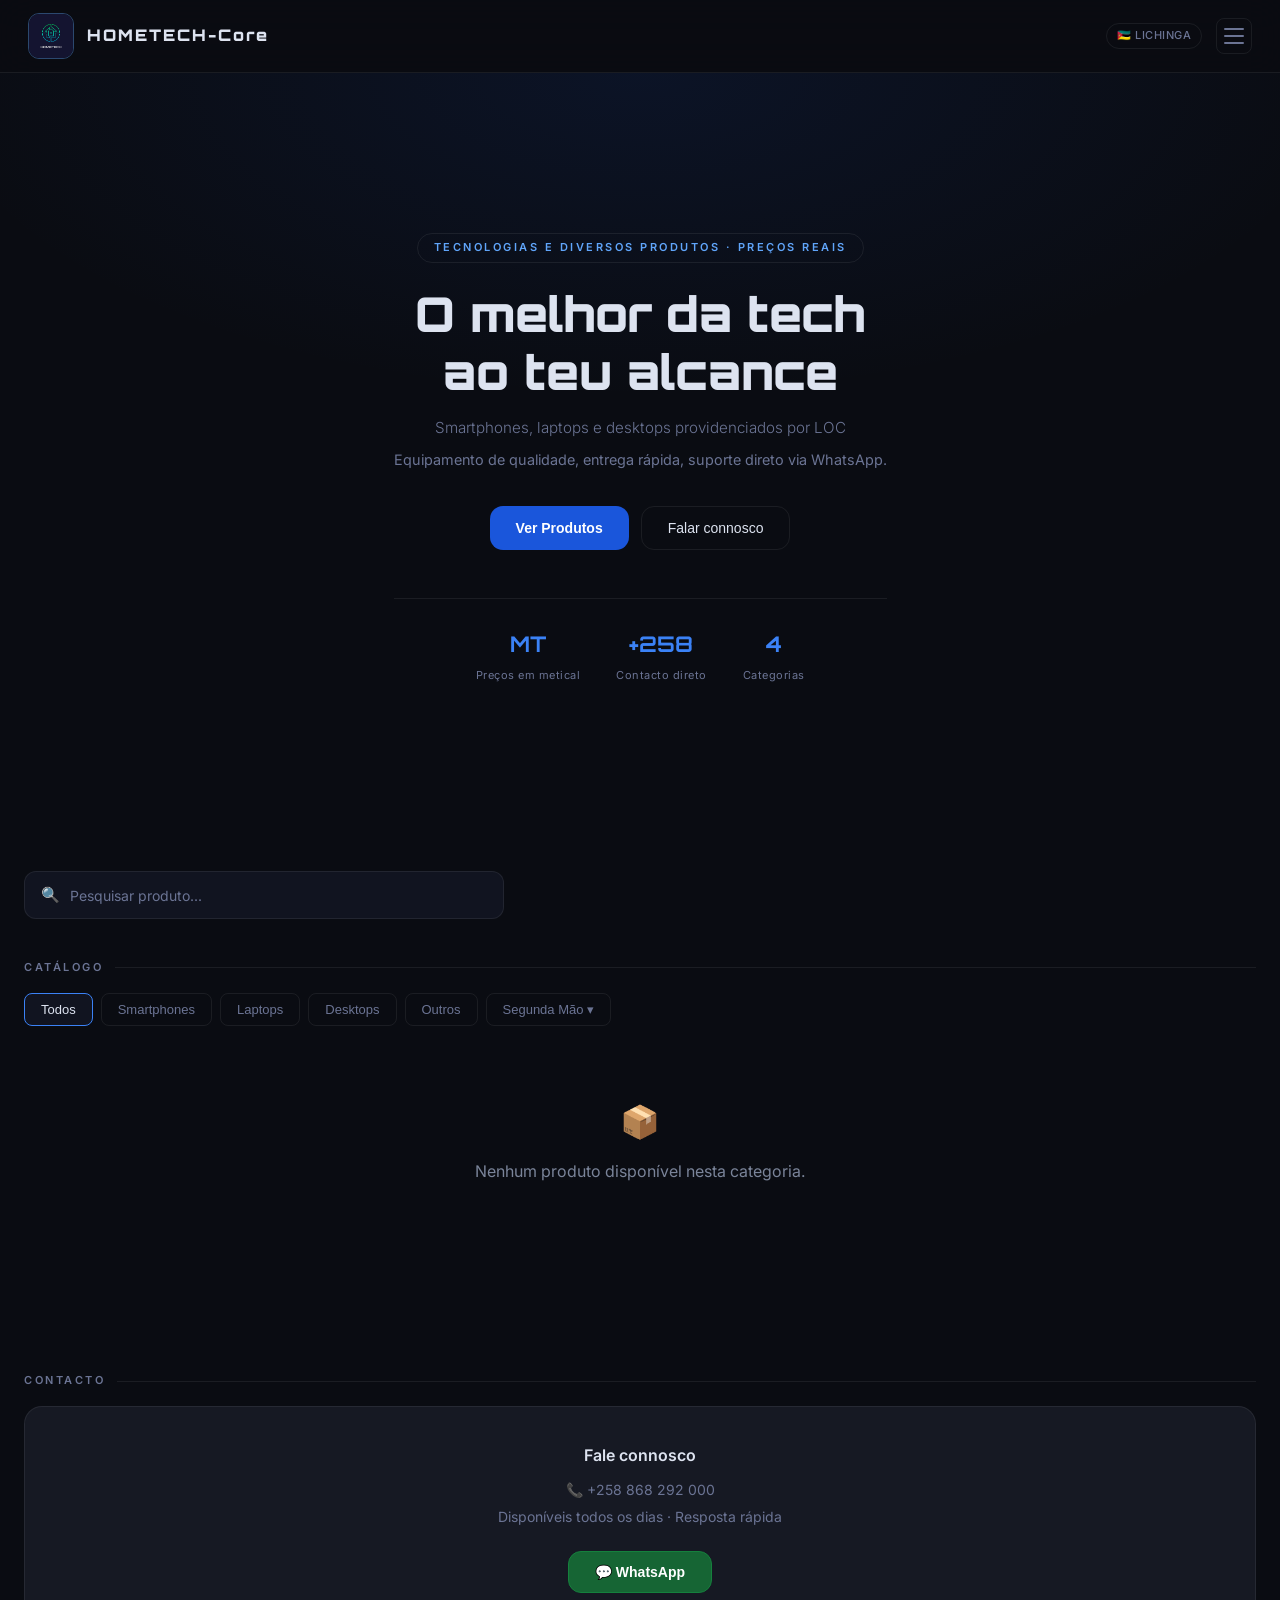
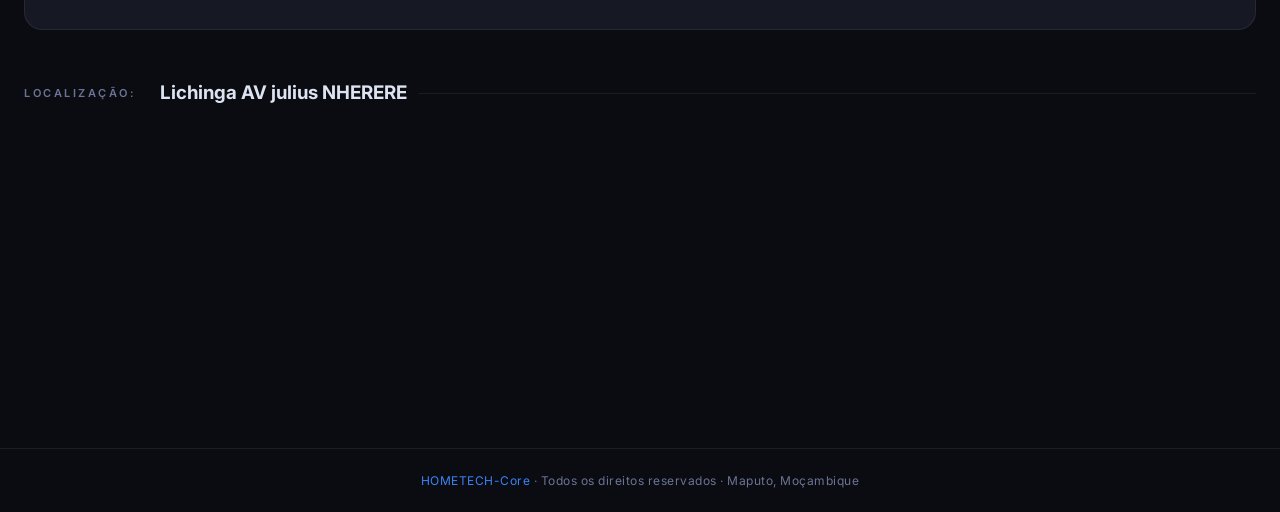
==== index.html @ bbe7be43 "Add files via upload" ====
<!DOCTYPE html>
<html lang="pt-pt">
<head>
  <meta charset="UTF-8">
  <meta name="viewport" content="width=device-width, initial-scale=1.0">
  <title>HOMETECH-Core</title>
  <link rel="stylesheet" href="style.css">
</head>

<body>

<!-- TOPO -->
<header class="topo">
  <div class="topo-left">
    <img src="logo.jpg" class="logo" alt="HOMETECH-Core">
    <h1>HOMETECH-Core</h1>
  </div>
  <div style="display:flex; align-items:center; gap:14px;">
    <span class="topo-badge">🇲🇿 LICHINGA</span>
    <a href="admin.html" title="Painel Admin" class="hamburger">
      <span></span>
      <span></span>
      <span></span>
    </a>
  </div>
</header>

<!-- HERO -->
<section class="hero">
  <div class="hero-content">
    <span class="hero-eyebrow">Tecnologias e diversos produtos · Preços reais</span>
    <h2>O melhor da tech<br>ao teu alcance</h2>
    <p class="tagline">Smartphones, laptops e desktops providenciados por LOC</p>
    <p>Equipamento de qualidade, entrega rápida, suporte direto via WhatsApp.</p>

    <div class="hero-btns">
      <button class="btn-primary" onclick="scrollToProdutos()">Ver Produtos</button>
      <button class="btn-ghost" onclick="document.querySelector('.contacto').scrollIntoView({behavior:'smooth'})">Falar connosco</button>
    </div>

    <div class="hero-stats">
      <div class="stat-item">
        <strong>MT</strong>
        <span>Preços em metical</span>
      </div>
      <div class="stat-item">
        <strong>+258</strong>
        <span>Contacto direto</span>
      </div>
      <div class="stat-item">
        <strong>4</strong>
        <span>Categorias</span>
      </div>
    </div>
  </div>
</section>

<!-- PESQUISA -->
<div class="search-bar-wrap">
  <div class="search-bar">
    <span class="search-icon">🔍</span>
    <input
      type="text"
      id="pesquisa"
      placeholder="Pesquisar produto..."
      oninput="pesquisar(this.value)"
    >
  </div>
</div>

<!-- CATEGORIAS -->
<div class="section-label" id="ancora-produtos">
  <h2>Catálogo</h2>
</div>

<section class="cats">
  <button onclick="filtrar('todos', this)" class="active">Todos</button>
  <button onclick="filtrar('Smartphone', this)">Smartphones</button>
  <button onclick="filtrar('Laptop', this)">Laptops</button>
  <button onclick="filtrar('Desktop', this)">Desktops</button>
  <button onclick="filtrar('Outros', this)">Outros</button>
  <button onclick="filtrar('Segunda Mao', this)">Segunda Mão ▾</button>
</section>

<!-- SUBCATEGORIAS SEGUNDA MÃO -->
<section class="subcats" id="subcats" style="display:none;">
  <button onclick="filtrarSub('Segunda Mao', 'Celular', this)">📱 Celular</button>
  <button onclick="filtrarSub('Segunda Mao', 'Laptop', this)">💻 Laptop</button>
  <button onclick="filtrarSub('Segunda Mao', 'Desktop', this)">🖥️ Desktop</button>
  <button onclick="filtrarSub('Segunda Mao', 'Outros', this)">📦 Outros</button>
</section>

<!-- PRODUTOS -->
<section id="lista-produtos"></section>

<!-- LIGHTBOX -->
<div id="lightbox" onclick="fecharLightbox()">
  <div class="lightbox-inner" onclick="event.stopPropagation()">
    <button class="lightbox-close" onclick="fecharLightbox()">✕</button>
    <img id="lightbox-img" src="" alt="">
  </div>
</div>

<!-- ANÚNCIOS / VÍDEOS --><!-- ANÚNCIOS / VÍDEOS -->
<div class="section-label" id="videos-label" style="display:none;">
  <h2>Anúncios</h2>
</div>
<section class="videos-section" id="videos"></section>

<!-- CONTACTO -->
<div class="section-label">
  <h2>Contacto</h2>
</div>

<section class="contacto">
  <h2>Fale connosco</h2>
  <p>📞 +258 868 292 000</p>
  <p>Disponíveis todos os dias · Resposta rápida</p>

  <a href="https://wa.me/258849042071" target="_blank">
    <button class="btn-whatsapp">💬 WhatsApp</button>
  </a>
</section>

<!-- LOCALIZAÇÃO -->
<div class="section-label">
  <h2>Localização:</h2><br>
  <h3>Lichinga AV julius NHERERE</h3>
</div>

<section class="localizacao">
  <iframe
    src="https://www.google.com/maps/embed?pb=!1m18!1m12!1m3!1d238.2!2d35.2381798!3d-13.2878315!2m3!1f0!2f0!3f0!3m2!1i1024!2i768!4f13.1!3m3!1m2!1s0x18e0f5001c525493%3A0xefb5323087e2c9f7!2sP66Q%2BV4H%20HomeTech%2C%20Lichinga!5e1!3m2!1spt!2smz!4v1700000000000"
    width="100%"
    height="260"
    style="border:0;"
    allowfullscreen=""
    loading="lazy"
    referrerpolicy="no-referrer-when-downgrade">
  </iframe>
</section>

<!-- FOOTER -->
<footer>
  <span>HOMETECH-Core</span> · Todos os direitos reservados · Maputo, Moçambique
</footer>

<script src="script.js"></script>

</body>
</html>
---- style.css ----
/* =====================
   IMPORTS
===================== */
@import url('https://fonts.googleapis.com/css2?family=Orbitron:wght@700;900&family=Inter:wght@300;400;500;600&display=swap');

/* =====================
   TOKENS
===================== */
:root {
  --bg:      #0a0c12;
  --surface: #111420;
  --card:    #161923;
  --blue:    #1a56db;
  --accent:  #3b82f6;
  --cyan:    #60a5fa;
  --glow:    rgba(26, 86, 219, 0.28);
  --text:    #dde3f0;
  --muted:   #6b7494;
  --border:  rgba(255,255,255,0.07);
  --radius:  13px;
}

/* =====================
   BASE
===================== */
* { margin: 0; padding: 0; box-sizing: border-box; }
html { scroll-behavior: smooth; }

body {
  font-family: 'Inter', Arial, sans-serif;
  background: var(--bg);
  color: var(--text);
  overflow-x: hidden;
  line-height: 1.6;
}

::-webkit-scrollbar { width: 5px; }
::-webkit-scrollbar-track { background: var(--bg); }
::-webkit-scrollbar-thumb { background: var(--blue); border-radius: 3px; }

/* =====================
   TOPO
===================== */
.topo {
  position: sticky;
  top: 0;
  z-index: 100;
  display: flex;
  align-items: center;
  justify-content: space-between;
  padding: 13px 28px;
  background: rgba(10, 12, 18, 0.9);
  backdrop-filter: blur(18px);
  border-bottom: 1px solid var(--border);
}

.topo-left {
  display: flex;
  align-items: center;
  gap: 13px;
}

/* LOGO COM ANIMAÇÃO PRESERVADA */
.logo {
  width: 46px;
  height: 46px;
  border-radius: 11px;
  object-fit: cover;
  border: 1.5px solid rgba(96, 165, 250, 0.4);
  animation: pulse 2.5s infinite;
}

@keyframes pulse {
  0%, 100% { transform: scale(1); box-shadow: 0 0 0 rgba(96,165,250,0.3); }
  50%       { transform: scale(1.07); box-shadow: 0 0 14px rgba(96,165,250,0.35); }
}

.topo h1 {
  font-family: 'Orbitron', sans-serif;
  font-size: 1rem;
  font-weight: 900;
  letter-spacing: 2px;
  color: var(--text);
}

.topo-badge {
  font-size: 11px;
  font-weight: 500;
  color: var(--muted);
  letter-spacing: 0.5px;
  padding: 3px 10px;
  border: 1px solid var(--border);
  border-radius: 20px;
}

/* HAMBURGER */
.hamburger {
  display: flex;
  flex-direction: column;
  justify-content: center;
  gap: 5px;
  width: 36px;
  height: 36px;
  padding: 7px;
  border-radius: 8px;
  cursor: pointer;
  text-decoration: none;
  border: 1px solid var(--border);
  transition: 0.2s;
}

.hamburger span {
  display: block;
  width: 100%;
  height: 2px;
  background: var(--muted);
  border-radius: 2px;
  transition: 0.2s;
}

.hamburger:hover {
  border-color: var(--accent);
  background: rgba(59,130,246,0.08);
}
.hamburger:hover span { background: var(--text); }

/* =====================
   HERO
===================== */
.hero {
  min-height: 86vh;
  display: flex;
  justify-content: center;
  align-items: center;
  text-align: center;
  position: relative;
  overflow: hidden;
  padding: 60px 20px;
  background: radial-gradient(ellipse 80% 60% at 50% 0%, rgba(26,86,219,0.1) 0%, transparent 70%);
}

.hero-content {
  position: relative;
  z-index: 2;
  max-width: 660px;
}

.hero-eyebrow {
  display: inline-block;
  font-size: 11px;
  font-weight: 600;
  letter-spacing: 2.5px;
  text-transform: uppercase;
  color: var(--cyan);
  border: 1px solid var(--border);
  border-radius: 20px;
  padding: 5px 16px;
  margin-bottom: 22px;
}

.hero h2 {
  font-family: 'Orbitron', sans-serif;
  font-size: clamp(1.8rem, 5vw, 3rem);
  font-weight: 900;
  line-height: 1.2;
  margin-bottom: 16px;
  color: var(--text);
}

.hero h2 em {
  font-style: normal;
  color: var(--cyan);
}

.hero .tagline {
  font-size: 0.95rem;
  color: var(--muted);
  margin-bottom: 8px;
  font-weight: 300;
}

.hero p {
  font-size: 0.9rem;
  color: var(--muted);
  margin-bottom: 34px;
}

.hero-btns {
  display: flex;
  gap: 12px;
  justify-content: center;
  flex-wrap: wrap;
}

.btn-primary {
  padding: 13px 26px;
  border: none;
  border-radius: var(--radius);
  background: var(--blue);
  color: white;
  font-weight: 600;
  font-size: 14px;
  cursor: pointer;
  transition: 0.2s;
}
.btn-primary:hover {
  background: var(--accent);
  transform: translateY(-2px);
  box-shadow: 0 6px 22px var(--glow);
}

.btn-ghost {
  padding: 13px 26px;
  border: 1px solid var(--border);
  border-radius: var(--radius);
  background: transparent;
  color: var(--text);
  font-weight: 500;
  font-size: 14px;
  cursor: pointer;
  transition: 0.2s;
}
.btn-ghost:hover {
  border-color: var(--accent);
  color: var(--cyan);
}

.hero-stats {
  display: flex;
  gap: 36px;
  justify-content: center;
  margin-top: 48px;
  padding-top: 28px;
  border-top: 1px solid var(--border);
  flex-wrap: wrap;
}

.stat-item strong {
  display: block;
  font-family: 'Orbitron', sans-serif;
  font-size: 1.35rem;
  color: var(--accent);
}

.stat-item span {
  font-size: 11px;
  color: var(--muted);
  letter-spacing: 0.5px;
}

/* =====================
   PESQUISA
===================== */
.search-bar-wrap {
  padding: 24px 24px 0;
}

.search-bar {
  display: flex;
  align-items: center;
  gap: 10px;
  max-width: 480px;
  background: var(--surface);
  border: 1px solid var(--border);
  border-radius: 12px;
  padding: 11px 16px;
  transition: border-color 0.2s;
}

.search-bar:focus-within {
  border-color: var(--accent);
}

.search-icon { font-size: 15px; color: var(--muted); }

.search-bar input {
  flex: 1;
  background: none;
  border: none;
  outline: none;
  color: var(--text);
  font-size: 14px;
  font-family: 'Inter', sans-serif;
}

.search-bar input::placeholder { color: var(--muted); }

/* =====================
   SECTION LABEL
===================== */
.section-label {
  display: flex;
  align-items: center;
  gap: 12px;
  padding: 0 24px;
  margin: 40px 0 16px;
}

.section-label h2 {
  font-size: 11px;
  font-weight: 600;
  letter-spacing: 2.5px;
  text-transform: uppercase;
  color: var(--muted);
  white-space: nowrap;
}

.section-label::after {
  content: "";
  flex: 1;
  height: 1px;
  background: var(--border);
}

/* =====================
   CATEGORIAS
===================== */
.cats {
  display: flex;
  gap: 8px;
  padding: 0 24px 10px;
  flex-wrap: wrap;
}

.cats button {
  padding: 8px 16px;
  border: 1px solid var(--border);
  border-radius: 8px;
  background: transparent;
  color: var(--muted);
  font-size: 13px;
  font-weight: 500;
  cursor: pointer;
  transition: 0.2s;
}

.cats button:hover,
.cats button.active {
  background: var(--surface);
  border-color: var(--accent);
  color: var(--text);
}

/* SUBCATEGORIAS */
.subcats {
  display: flex;
  gap: 8px;
  padding: 0 24px 16px 36px;
  flex-wrap: wrap;
}

.subcats button {
  padding: 6px 14px;
  border: 1px solid var(--border);
  border-radius: 8px;
  background: transparent;
  color: var(--muted);
  font-size: 12px;
  font-weight: 500;
  cursor: pointer;
  transition: 0.2s;
}

.subcats button:hover,
.subcats button.active {
  background: rgba(26,86,219,0.12);
  border-color: var(--blue);
  color: var(--cyan);
}

/* =====================
   PRODUTOS GRID
===================== */
#lista-produtos {
  display: grid;
  grid-template-columns: repeat(auto-fill, minmax(230px, 1fr));
  gap: 16px;
  padding: 0 24px 40px;
}

/* =====================
   CARD
===================== */
.card {
  background: var(--card);
  border: 1px solid var(--border);
  border-radius: 16px;
  padding: 13px;
  position: relative;
  overflow: hidden;
  transition: transform 0.22s, box-shadow 0.22s, border-color 0.22s;
  animation: fadeIn 0.4s ease;
}

.card:hover {
  transform: translateY(-5px);
  box-shadow: 0 12px 32px rgba(0,0,0,0.35);
  border-color: rgba(59,130,246,0.25);
}

.card-img-wrap {
  position: relative;
  overflow: hidden;
  border-radius: 10px;
  height: 170px;
}

.card img {
  width: 100%;
  height: 100%;
  object-fit: cover;
  transition: transform 0.3s;
}

.card:hover img { transform: scale(1.04); }

.card-cat {
  position: absolute;
  top: 8px; left: 8px;
  font-size: 10px;
  font-weight: 600;
  letter-spacing: 0.5px;
  padding: 3px 9px;
  border-radius: 6px;
  background: rgba(10,12,18,0.75);
  color: var(--cyan);
  backdrop-filter: blur(4px);
  border: 1px solid rgba(96,165,250,0.2);
}

.card h3 {
  margin: 11px 0 4px;
  font-size: 15px;
  font-weight: 600;
  color: var(--text);
}

.card p {
  font-size: 12.5px;
  color: var(--muted);
  line-height: 1.5;
}

.card strong {
  display: block;
  margin-top: 9px;
  font-size: 15px;
  font-weight: 700;
  color: var(--accent);
}

.card button {
  margin-top: 11px;
  width: 100%;
  padding: 10px;
  border: none;
  border-radius: 9px;
  background: var(--blue);
  color: white;
  font-weight: 600;
  font-size: 13px;
  cursor: pointer;
  transition: 0.2s;
}

.card button:hover {
  background: var(--accent);
  transform: scale(1.02);
}

/* =====================
   VENDIDO
===================== */
.vendido { opacity: 0.5; }

.sold-badge {
  display: block;
  margin-top: 11px;
  padding: 8px;
  background: #7f1d1d;
  color: #fca5a5;
  text-align: center;
  border-radius: 8px;
  font-weight: 700;
  font-size: 12px;
  letter-spacing: 1.5px;
  text-transform: uppercase;
  border: 1px solid #991b1b;
}

/* =====================
   VÍDEOS
===================== */
.videos-section {
  padding: 0 24px 48px;
  display: grid;
  grid-template-columns: repeat(auto-fill, minmax(280px, 1fr));
  gap: 18px;
}

.video-card {
  background: var(--card);
  border: 1px solid var(--border);
  border-radius: 16px;
  overflow: hidden;
}

.video-anuncio-topo {
  padding: 12px 16px;
  font-size: 13px;
  font-weight: 500;
  color: var(--text);
  border-bottom: 1px solid var(--border);
  background: var(--surface);
}

.video-card video {
  width: 100%;
  display: block;
  max-height: 220px;
  object-fit: cover;
  background: #000;
}

/* =====================
   CONTACTO
===================== */
.contacto {
  margin: 0 24px 48px;
  padding: 36px 28px;
  background: var(--card);
  border: 1px solid var(--border);
  border-radius: 18px;
  text-align: center;
}

.contacto h2 {
  font-size: 1rem;
  font-weight: 600;
  color: var(--text);
  margin-bottom: 10px;
}

.contacto p {
  color: var(--muted);
  font-size: 14px;
  margin: 5px 0;
}

.contacto a { text-decoration: none; }

.btn-whatsapp {
  display: inline-block;
  margin-top: 18px;
  padding: 12px 26px;
  border: none;
  border-radius: var(--radius);
  background: #166534;
  color: white;
  font-weight: 600;
  font-size: 14px;
  cursor: pointer;
  transition: 0.2s;
  border: 1px solid #15803d;
}

.btn-whatsapp:hover {
  background: #15803d;
  transform: translateY(-2px);
}

/* =====================
   LOCALIZAÇÃO
===================== */
.localizacao {
  margin: 0 24px 56px;
}

.localizacao iframe {
  border-radius: 16px;
  border: 1px solid var(--border);
}

/* =====================
   FOOTER
===================== */
footer {
  text-align: center;
  padding: 22px;
  border-top: 1px solid var(--border);
  font-size: 12px;
  color: var(--muted);
  letter-spacing: 0.5px;
}

footer span { color: var(--accent); }

/* =====================
   LOGIN
===================== */
#login {
  min-height: 100vh;
  display: flex;
  justify-content: center;
  align-items: center;
}

#login form {
  width: 350px;
  padding: 34px 28px;
  background: var(--card);
  border: 1px solid var(--border);
  border-radius: 20px;
  text-align: center;
  animation: fadeUp 0.5s ease;
}

.login-logo {
  font-family: 'Orbitron', sans-serif;
  font-size: 0.95rem;
  font-weight: 900;
  letter-spacing: 2px;
  color: var(--text);
  margin-bottom: 6px;
}

#login h2 {
  font-size: 12px;
  color: var(--muted);
  font-weight: 400;
  margin-bottom: 26px;
  letter-spacing: 0.5px;
}

#login input {
  width: 100%;
  padding: 12px 14px;
  margin: 8px 0;
  border: 1px solid var(--border);
  border-radius: 9px;
  background: var(--surface);
  color: white;
  font-size: 14px;
  transition: border-color 0.2s;
}

#login input:focus { outline: none; border-color: var(--accent); }

.erro-login {
  margin: 8px 0 0;
  padding: 9px 12px;
  background: rgba(127, 29, 29, 0.4);
  border: 1px solid #991b1b;
  border-radius: 8px;
  color: #fca5a5;
  font-size: 12px;
  text-align: center;
}

#login button {
  width: 100%;
  margin-top: 12px;
  padding: 12px;
  border: none;
  border-radius: 9px;
  background: var(--blue);
  color: white;
  font-weight: 600;
  font-size: 14px;
  cursor: pointer;
  transition: 0.2s;
}
#login button:hover { background: var(--accent); }

/* =====================
   PAINEL ADMIN
===================== */
#painel {
  max-width: 820px;
  margin: 28px auto;
  padding: 26px;
  background: var(--card);
  border: 1px solid var(--border);
  border-radius: 20px;
}

.welcome-msg {
  font-size: 12px;
  font-weight: 600;
  letter-spacing: 2px;
  text-transform: uppercase;
  color: var(--cyan);
  margin-bottom: 4px;
}

#painel h2 {
  font-size: 11px;
  font-weight: 600;
  letter-spacing: 2px;
  text-transform: uppercase;
  color: var(--muted);
  margin: 26px 0 11px;
  padding-bottom: 8px;
  border-bottom: 1px solid var(--border);
}

#painel input,
#painel select,
#painel textarea {
  width: 100%;
  max-width: 500px;
  display: block;
  margin: 7px 0;
  padding: 11px 13px;
  border: 1px solid var(--border);
  border-radius: 9px;
  background: var(--surface);
  color: white;
  font-size: 13px;
  font-family: 'Inter', sans-serif;
  transition: border-color 0.2s;
}

#painel input:focus,
#painel select:focus,
#painel textarea:focus { outline: none; border-color: var(--accent); }

#painel textarea { resize: vertical; min-height: 75px; }
#painel select option { background: var(--bg); }
#painel hr { border: none; border-top: 1px solid var(--border); margin: 26px 0; }

/* --- BOTÕES DO PAINEL --- */
#painel .btn-row {
  display: flex;
  flex-wrap: wrap;
  gap: 10px;
  margin: 14px 0 4px;
  align-items: center;
}

/* Botão principal — ação positiva */
#painel button {
  display: inline-flex;
  align-items: center;
  gap: 7px;
  padding: 10px 20px;
  border: none;
  border-radius: 9px;
  background: var(--blue);
  color: white;
  font-weight: 600;
  font-size: 13px;
  font-family: 'Inter', sans-serif;
  cursor: pointer;
  transition: background 0.2s, transform 0.15s, box-shadow 0.2s;
  margin: 4px 4px 4px 0;
  letter-spacing: 0.2px;
}

#painel button:hover {
  background: var(--accent);
  transform: translateY(-1px);
  box-shadow: 0 4px 14px var(--glow);
}

#painel button:active {
  transform: scale(0.98);
}

/* Botão perigo — eliminar */
#painel button.danger {
  background: transparent;
  border: 1px solid #7f1d1d;
  color: #fca5a5;
}

#painel button.danger:hover {
  background: #7f1d1d;
  color: white;
  box-shadow: 0 4px 14px rgba(127,29,29,0.35);
}

/* UPLOAD BOX — label de ficheiro */
.upload-box {
  display: inline-flex;
  align-items: center;
  gap: 9px;
  padding: 10px 18px;
  background: transparent;
  border: 1px solid var(--border);
  color: var(--text);
  border-radius: 9px;
  cursor: pointer;
  transition: 0.2s;
  font-weight: 500;
  font-size: 13px;
  font-family: 'Inter', sans-serif;
  margin: 4px 4px 4px 0;
  letter-spacing: 0.2px;
}

.upload-box:hover {
  border-color: var(--accent);
  color: var(--cyan);
  background: rgba(59,130,246,0.06);
}

.upload-box:active { transform: scale(0.98); }

/* ADMIN LISTA DE VÍDEOS */
.admin-video-item {
  background: var(--surface);
  border: 1px solid var(--border);
  border-radius: 12px;
  padding: 12px;
  margin-bottom: 12px;
  max-width: 500px;
}

.admin-video-item video {
  width: 100%;
  max-height: 160px;
  border-radius: 8px;
  display: block;
  background: #000;
}

.admin-video-anuncio {
  font-size: 13px;
  color: var(--muted);
  margin: 8px 0 6px;
}

/* ADMIN LISTA */
#admin-lista {
  display: grid;
  grid-template-columns: repeat(auto-fill, minmax(210px, 1fr));
  gap: 13px;
  margin-top: 14px;
}

#admin-lista .card.selecionado {
  border-color: var(--accent);
  box-shadow: 0 0 0 2px rgba(59,130,246,0.15);
}

#admin-lista .card input {
  width: 100%;
  max-width: 100%;
  margin: 7px 0 3px;
  font-size: 12px;
  padding: 7px 10px;
}

/* =====================
   LIGHTBOX
===================== */
#lightbox {
  display: none;
  position: fixed;
  inset: 0;
  z-index: 999;
  background: rgba(0,0,0,0.88);
  backdrop-filter: blur(6px);
  justify-content: center;
  align-items: center;
  padding: 20px;
}

#lightbox.ativo {
  display: flex;
  animation: fadeIn 0.2s ease;
}

.lightbox-inner {
  position: relative;
  max-width: 90vw;
  max-height: 88vh;
}

#lightbox-img {
  max-width: 100%;
  max-height: 85vh;
  border-radius: 14px;
  object-fit: contain;
  box-shadow: 0 24px 60px rgba(0,0,0,0.6);
}

.lightbox-close {
  position: absolute;
  top: -14px;
  right: -14px;
  width: 34px;
  height: 34px;
  border-radius: 50%;
  border: 1px solid var(--border);
  background: var(--card);
  color: var(--text);
  font-size: 14px;
  cursor: pointer;
  display: flex;
  align-items: center;
  justify-content: center;
  transition: 0.2s;
  z-index: 1;
}

.lightbox-close:hover {
  background: #7f1d1d;
  border-color: #991b1b;
  color: white;
}

/* hint zoom na imagem do card */
.card-img-wrap {
  cursor: zoom-in;
  position: relative;
}

.img-zoom-hint {
  position: absolute;
  bottom: 8px;
  right: 8px;
  font-size: 14px;
  background: rgba(0,0,0,0.55);
  border-radius: 6px;
  padding: 3px 6px;
  opacity: 0;
  transition: opacity 0.2s;
  backdrop-filter: blur(3px);
}

.card:hover .img-zoom-hint { opacity: 1; }

/* =====================
   FEEDBACK
===================== */
.feedback-section {
  padding: 0 24px 52px;
  display: grid;
  grid-template-columns: 340px 1fr;
  gap: 24px;
  align-items: start;
}

@media (max-width: 780px) {
  .feedback-section { grid-template-columns: 1fr; }
}

.feedback-form {
  background: var(--card);
  border: 1px solid var(--border);
  border-radius: 16px;
  padding: 22px;
}

.feedback-form h3 {
  font-size: 14px;
  font-weight: 600;
  color: var(--text);
  margin-bottom: 16px;
}

.feedback-form input,
.feedback-form textarea {
  width: 100%;
  padding: 10px 13px;
  margin: 6px 0;
  border: 1px solid var(--border);
  border-radius: 9px;
  background: var(--surface);
  color: white;
  font-size: 13px;
  font-family: 'Inter', sans-serif;
  transition: border-color 0.2s;
}

.feedback-form input:focus,
.feedback-form textarea:focus {
  outline: none;
  border-color: var(--accent);
}

.feedback-form textarea {
  resize: vertical;
  min-height: 80px;
}

.estrelas {
  display: flex;
  gap: 4px;
  margin: 10px 0;
}

.estrelas span {
  font-size: 24px;
  color: var(--border);
  cursor: pointer;
  transition: color 0.15s, transform 0.15s;
  line-height: 1;
}

.estrelas span:hover,
.estrelas span.ativa {
  color: #f59e0b;
}

.estrelas span:hover { transform: scale(1.2); }

.feedback-form .btn-primary {
  width: 100%;
  margin-top: 12px;
}

/* lista de feedbacks */
#lista-feedback {
  display: flex;
  flex-direction: column;
  gap: 14px;
}

.fb-vazio {
  color: var(--muted);
  font-size: 13px;
  padding: 20px 0;
}

.fb-card {
  background: var(--card);
  border: 1px solid var(--border);
  border-radius: 14px;
  padding: 18px;
  animation: fadeIn 0.4s ease;
}

.fb-topo {
  display: flex;
  justify-content: space-between;
  align-items: flex-start;
  margin-bottom: 8px;
  flex-wrap: wrap;
  gap: 4px;
}

.fb-nome {
  font-size: 14px;
  font-weight: 600;
  color: var(--text);
}

.fb-produto {
  font-size: 13px;
  color: var(--muted);
  margin-left: 4px;
}

.fb-data {
  font-size: 11px;
  color: var(--muted);
  letter-spacing: 0.3px;
}

.fb-estrelas {
  color: #f59e0b;
  font-size: 15px;
  margin-bottom: 8px;
  letter-spacing: 1px;
}

.fb-texto {
  font-size: 13px;
  color: var(--muted);
  line-height: 1.6;
}

/* =====================
   ANIMAÇÕES
===================== */
@keyframes fadeIn {
  from { opacity: 0; transform: translateY(10px); }
  to   { opacity: 1; transform: translateY(0); }
}

@keyframes fadeUp {
  from { opacity: 0; transform: translateY(18px); }
  to   { opacity: 1; transform: translateY(0); }
}

/* =====================
   RESPONSIVO
===================== */
@media (max-width: 600px) {
  .topo { padding: 11px 16px; }
  .topo h1 { font-size: 0.8rem; }
  #lista-produtos { grid-template-columns: repeat(auto-fill, minmax(155px, 1fr)); }
  .hero h2 { font-size: 1.6rem; }
  .hero-stats { gap: 18px; }
  .contacto, .localizacao { margin-left: 12px; margin-right: 12px; }
  #painel { margin: 12px; padding: 16px; }
  .videos-section { grid-template-columns: 1fr; }
}
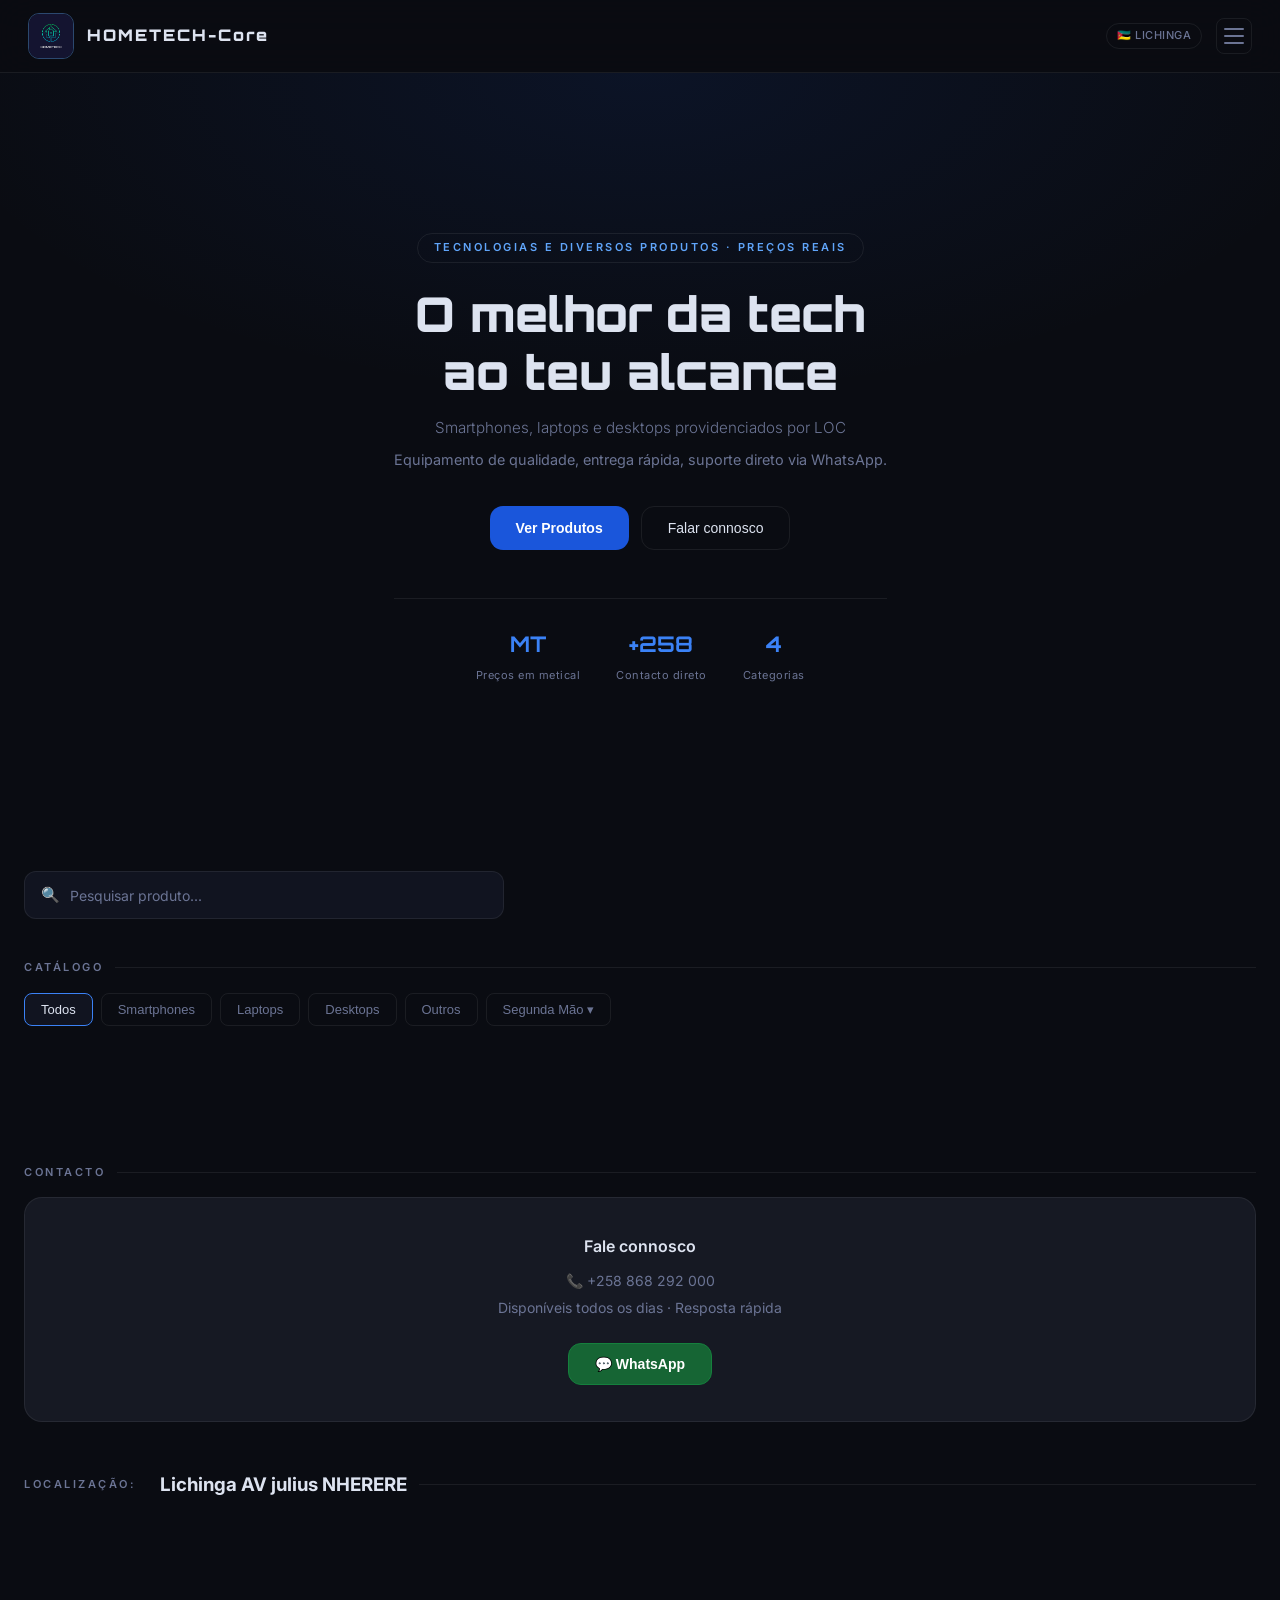
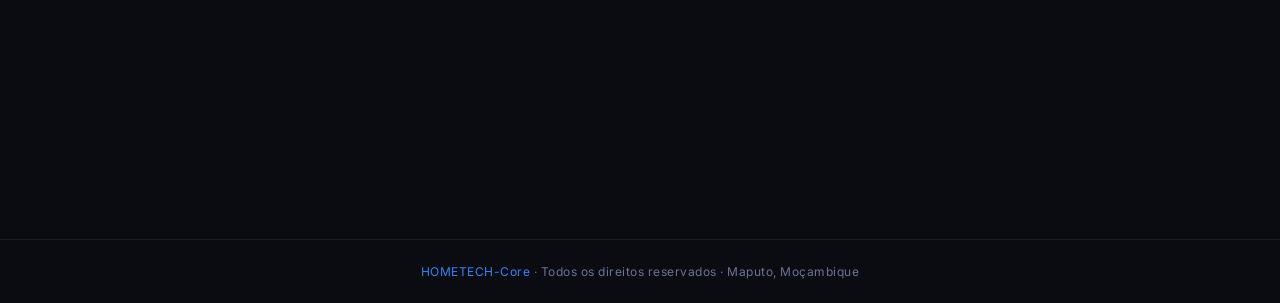
==== commit 3cda9826: "Update index.html" ====
--- a/index.html
+++ b/index.html
@@ -130,7 +130,7 @@
 
 <section class="localizacao">
   <iframe
-    src="https://www.google.com/maps/embed?pb=!1m18!1m12!1m3!1d238.2!2d35.2381798!3d-13.2878315!2m3!1f0!2f0!3f0!3m2!1i1024!2i768!4f13.1!3m3!1m2!1s0x18e0f5001c525493%3A0xefb5323087e2c9f7!2sP66Q%2BV4H%20HomeTech%2C%20Lichinga!5e1!3m2!1spt!2smz!4v1700000000000"
+    src="https://www.google.com/maps/place/P66Q%2BV4H+HomeTech,+Lichinga/@-13.2878086,35.2382125,20z/data=!3m1!1e3!4m6!3m5!1s0x18e0f5001c525493:0xefb5323087e2c9f7!8m2!3d-13.2878315!4d35.2381798!16s%2Fg%2F11z94zsynq?g_ep=Eg1tbF8yMDI2MDYxNF8wIJvbDyoASAJQAQ%3D%3D"
     width="100%"
     height="260"
     style="border:0;"
@@ -145,7 +145,7 @@
   <span>HOMETECH-Core</span> · Todos os direitos reservados · Maputo, Moçambique
 </footer>
 
-<script src="script.js"></script>
+<script type="module" src="script.js"></script>
 
 </body>
 </html>
